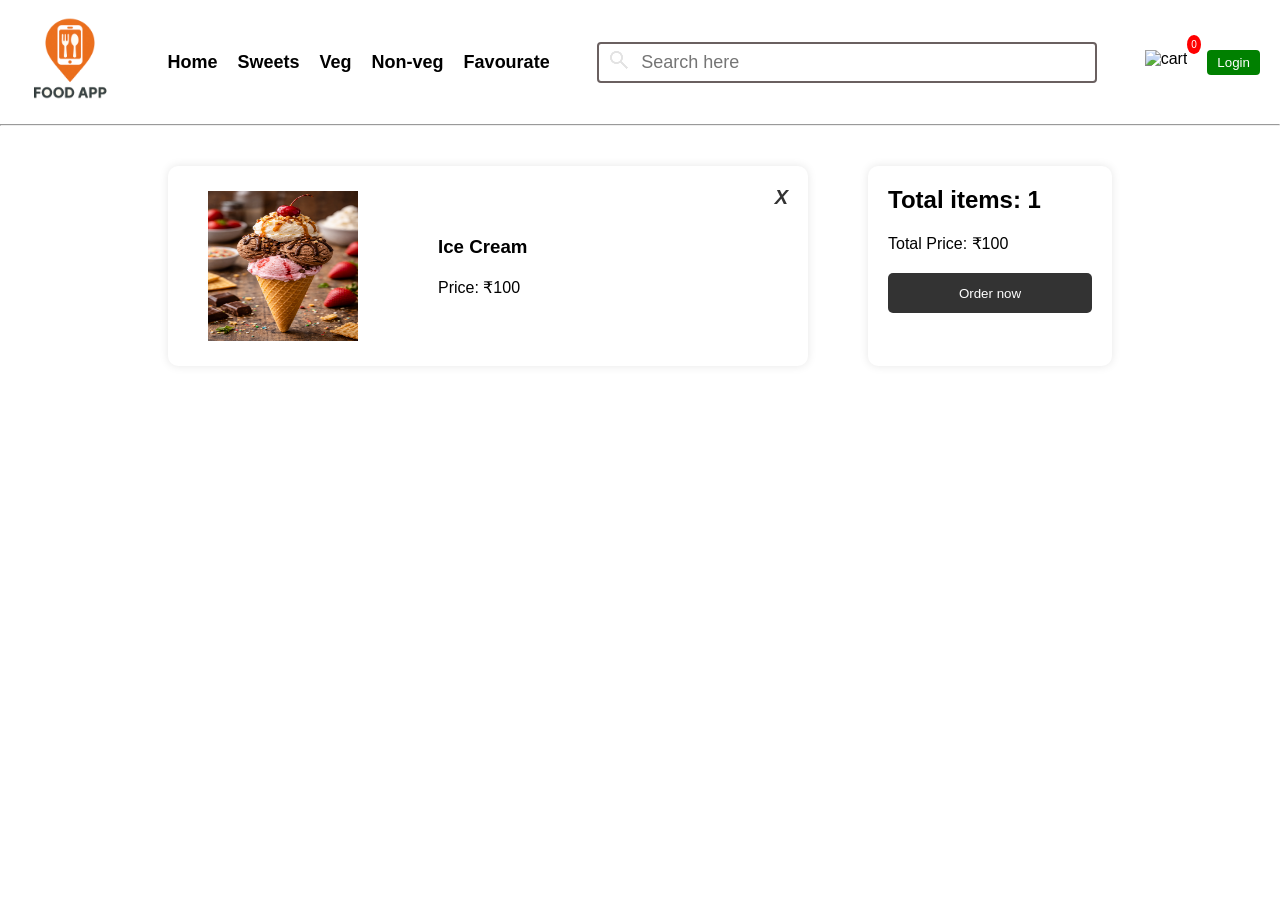
==== pages/bag.html @ b48e1a5c "first commit" ====
<!DOCTYPE html>
<html lang="en">
<head>
    <meta charset="UTF-8">
    <meta name="viewport" content="width=device-width, initial-scale=1.0">
    <title>Bag</title>
    <link rel="stylesheet" href="../styles.css">
    <link rel="stylesheet" href="../styles/bag.css">
</head>
<body>
        <header>
        <div class="logo">
            <img src="../assects/logo.png" alt="">
        </div>
        <nav>
            <ul>
            <a href="../index.html">
                <li>Home</li>
            </a>
                <li>Sweets</li>
                <li>Veg</li>
                <li>Non-veg</li>
                <li>Favourate</li>
            </ul>
        </nav>
        <div class="search-bar">
            <i class="search-icon">
                <img src="../icon/search.png" alt="">
            </i>
            <div class="search-inp">
                <input type="text" placeholder="Search here">
            </div>
        </div>
        </div>
        <div class="header-btn">
            <icon class="cart">
            <img src="./icon/cart.png" alt="cart"><sup>0</sup>
            </icon>
            <button class="login" onclick="
            window.location.href = '../pages/login.html';
            pop
            ">Login</button>
        </div>
    </header>
    <hr>
    <main>
        <div class="bag-container">
            <div class="bag-items">
                <div class="bag-cards">
                    <div class="bag-card">
                        <img src="../assects/icecream.png" alt="">
                        <div class="text">
                            <h3>Ice Cream</h3>
                        <p>Price: ₹100</p>
                        </div>
                        <i>X</i>
                    </div>
                </div>
            </div>
            <div class="bag-bill">
                <h2>Total items: 1</h2>
                <p>Total Price: ₹100</p>
                <button>Order now</button>
            </div>
        </div>
    </main>
</body>
</html>
---- styles.css ----
/* @import url('https://fonts.googleapis.com/css2?family=Poppins:wght@300;400;500;600&display=swap'); */

* {
  padding: 0;
  margin: 0;
  box-sizing: border-box;
  font-family: Arial, Helvetica, sans-serif;
}

header {
  display: flex;
  align-items: center;
  justify-content: space-between;
  padding: 10px 20px;
}

nav ul {
  display: flex;
  list-style: none;
  gap: 20px;
  font-size: 18px;
  font-weight: 700;
}

.logo img {
  width: 100px;
  height: 100px;
}

.search-bar {
  display: flex;
  gap: 2px;
  border: 2px solid rgb(106, 96, 96);
  padding: 4px 8px;
  border-radius: 4px;
  width: 500px;
}

/* .search-bar .search-icon img {
    

} */

.search-bar .search-inp input {
  border: none;
  padding: 4px 8px;
  outline: none;
  font-size: 18px;
}

.header-btn {
      display: flex;
    justify-content: center;
    gap: 20px;
}

.cart sup {
  position: absolute;
 top: 35px;
 background-color: red;
 padding: 4px;
 border-radius: 50%;
 color: white;
 font-size: 10px;
}

/* .cart {
  margin-left: 300px;
} */

.login {
  padding: 5px 10px;
  background-color: green;
  color: white;
  border: none;
  border-radius: 4px;
}

.hero img {
  margin: 20px;
  padding: 10px 20px;
  width: 95%;
  height: 300px;
}

.something {
  margin: 20px;
  text-align: center;
  padding: 20px;
}

.something h2 {
  font-size: 24px;
  margin-bottom: 10px;
  font-weight: 700;
}

.something p {
  font-size: 16px;
  color: #555;
  line-height: 1.5;
  letter-spacing: 1.5px;
}

.cards {
  display: flex;
  gap: 20px;
  margin: 20px 40px;
  flex-wrap: wrap;
  justify-content: center;
  align-items: center;
}

.cards .card {
  padding: 20px;
  border: 1px solid #ccc;
  border-radius: 4px;
}

.card img {
  display: flex;
  width: 95%;
  height: 200px;
  border-radius: 5px;
  margin: auto;
}

.card img:hover {
  transform: scale(1.05);
  transition: transform 0.3s ease;
}
.card p {
  margin: 4px 0px;
}

.card button {
  margin: 5px 0px;
  padding: 5px 10px;
  border: none;
  border-radius: 5px;
  font-size: 18px;
  font-weight: 600;
}

.card .add-to-cart {
  background-color: rgb(241, 170, 36);
}

.card .order-now {
  background-color: rgb(87, 171, 87);
}

.faqs {
  display: flex;
  gap: 20px;
  margin: 20px 40px;
  padding: 20px 40px;
  flex-direction: column;
  justify-content: center;
}

.faqs .faq {
  border: 1px solid #ccc;
  border-radius: 4px;
  padding: 20px;
  line-height: 1.8;
}

a {
  text-decoration: none;
  color: black;
}
---- styles/bag.css ----
* {
    margin: 0;
    padding: 0;
    box-sizing: border-box;
}

.bag-container {
    width: 80%;
    margin: 0 auto;
    display: flex;
    gap: 20px;
    padding: 20px;
}

.bag-card {
    display: flex;
    align-items: center;
    gap: 40px;
    width: 50vw;
    height: 200px;
    background-color: #fff;
    border-radius: 10px;
    box-shadow: 0 0 10px rgba(0, 0, 0, 0.1);
    margin: 20px;
    position: relative;
}

.bag-card img {
    box-sizing: content-box;
    width: 150px;
    height: 150px;
    border-radius: 20px;
    padding: 20px;
    margin: 20px;
}

.bag-card .text {
    display: flex;
    flex-direction: column;
    gap: 20px;
}

.bag-card i {
    position: absolute;
    top: 20px;
    right: 20px;
    font-size: 20px;
    color: #333;
    cursor: pointer;
    font-weight: 700;
}

.bag-bill {
    display: flex;
    flex-direction: column;
    gap: 20px;
    width: 30vw;
    height: 200px;
    background-color: #fff;
    border-radius: 10px;
    box-shadow: 0 0 10px rgba(0, 0, 0, 0.1);
    margin: 20px;
    padding: 20px;
}

.bag-bill button {
    width: 100%;
    height: 40px;
    background-color: #333;
    color: #fff;
    border: none;
    border-radius: 5px;
    cursor: pointer;
}
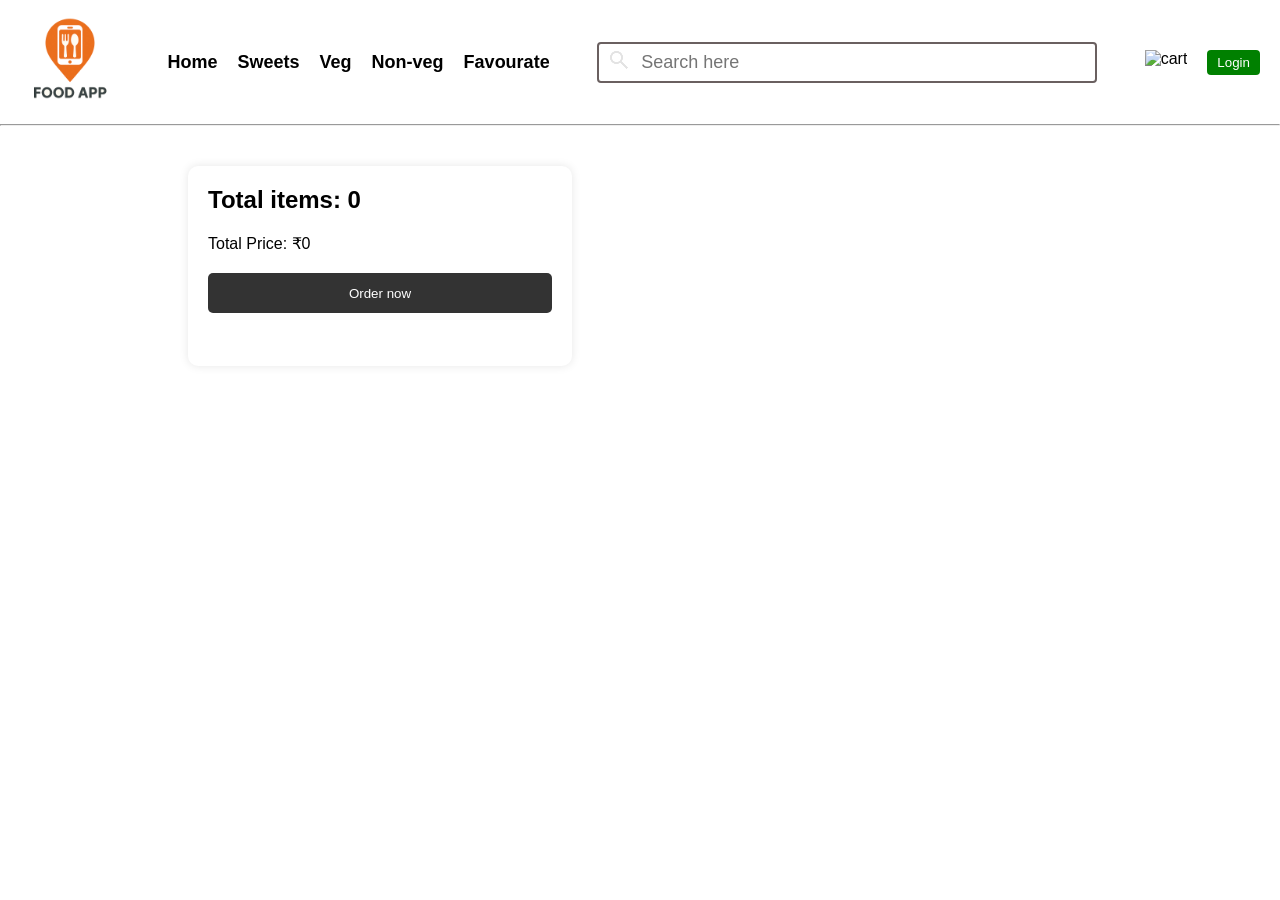
==== commit 78c3d18a: "second commit" ====
--- a/pages/bag.html
+++ b/pages/bag.html
@@ -47,22 +47,25 @@
         <div class="bag-container">
             <div class="bag-items">
                 <div class="bag-cards">
-                    <div class="bag-card">
+                    <!-- <div class="bag-card">
                         <img src="../assects/icecream.png" alt="">
                         <div class="text">
                             <h3>Ice Cream</h3>
                         <p>Price: ₹100</p>
                         </div>
                         <i>X</i>
-                    </div>
+                    </div> -->
                 </div>
             </div>
             <div class="bag-bill">
-                <h2>Total items: 1</h2>
+                <!-- <h2>Total items: 1</h2>
                 <p>Total Price: ₹100</p>
-                <button>Order now</button>
+                <button>Order now</button> -->
             </div>
         </div>
     </main>
+    <script src="/data/data.js"></script>
+    <script src="/scripts.js"></script>
+    <script src="/scripts/bag.js"></script>
 </body>
 </html>
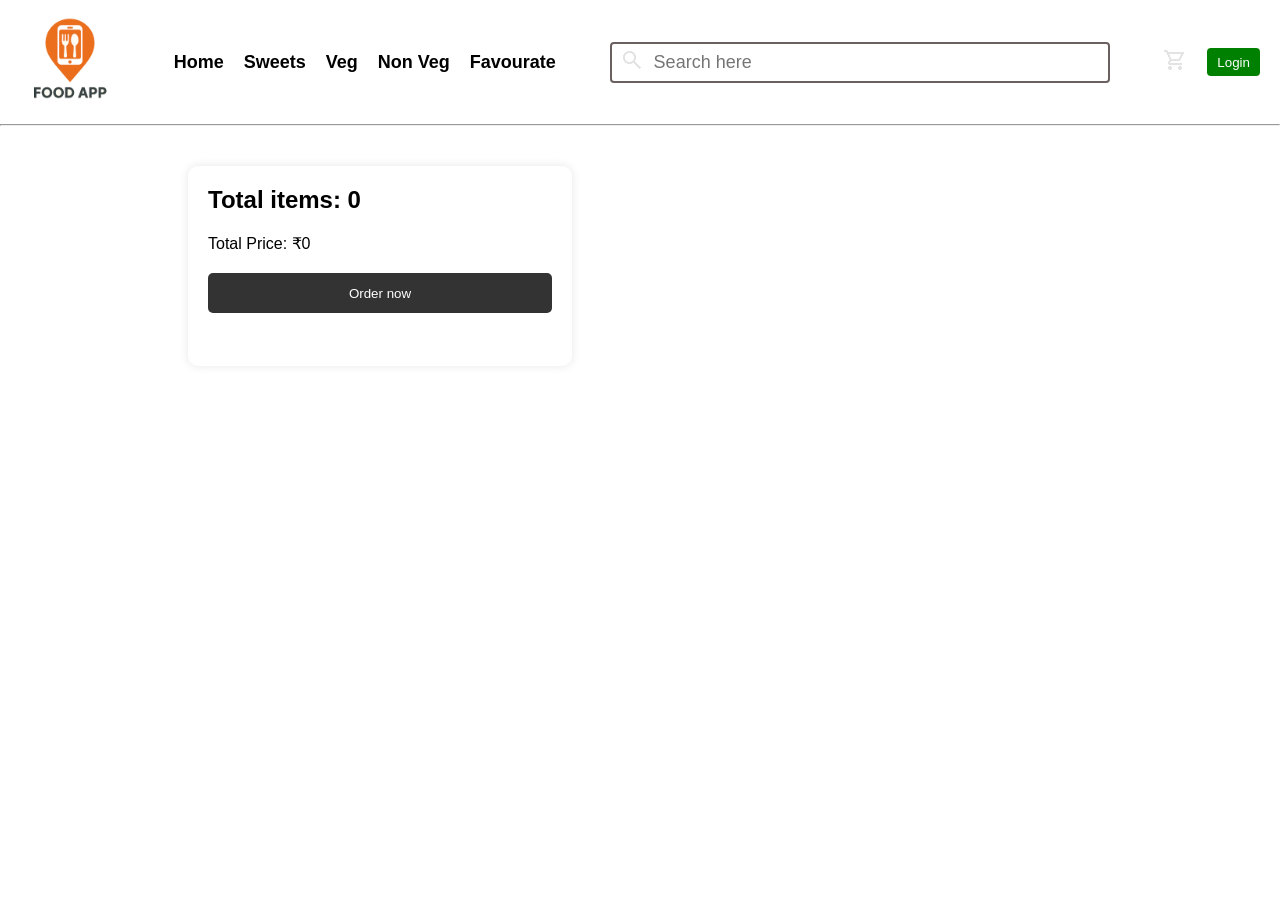
==== commit e2322548: "commit third" ====
--- a/pages/bag.html
+++ b/pages/bag.html
@@ -17,9 +17,17 @@
             <a href="../index.html">
                 <li>Home</li>
             </a>
+            <a href="../pages/sweets.html">
                 <li>Sweets</li>
+            </a>
+            <a href="../pages/veg.html">
                 <li>Veg</li>
-                <li>Non-veg</li>
+            </a>
+            <a href="../pages/nonVeg.html">
+                <li>Non Veg</li>
+            </a>
+                
+                
                 <li>Favourate</li>
             </ul>
         </nav>
@@ -34,7 +42,7 @@
         </div>
         <div class="header-btn">
             <icon class="cart">
-            <img src="./icon/cart.png" alt="cart"><sup>0</sup>
+            <img src="../icon/cart.png" alt="cart"><sup>0</sup>
             </icon>
             <button class="login" onclick="
             window.location.href = '../pages/login.html';
